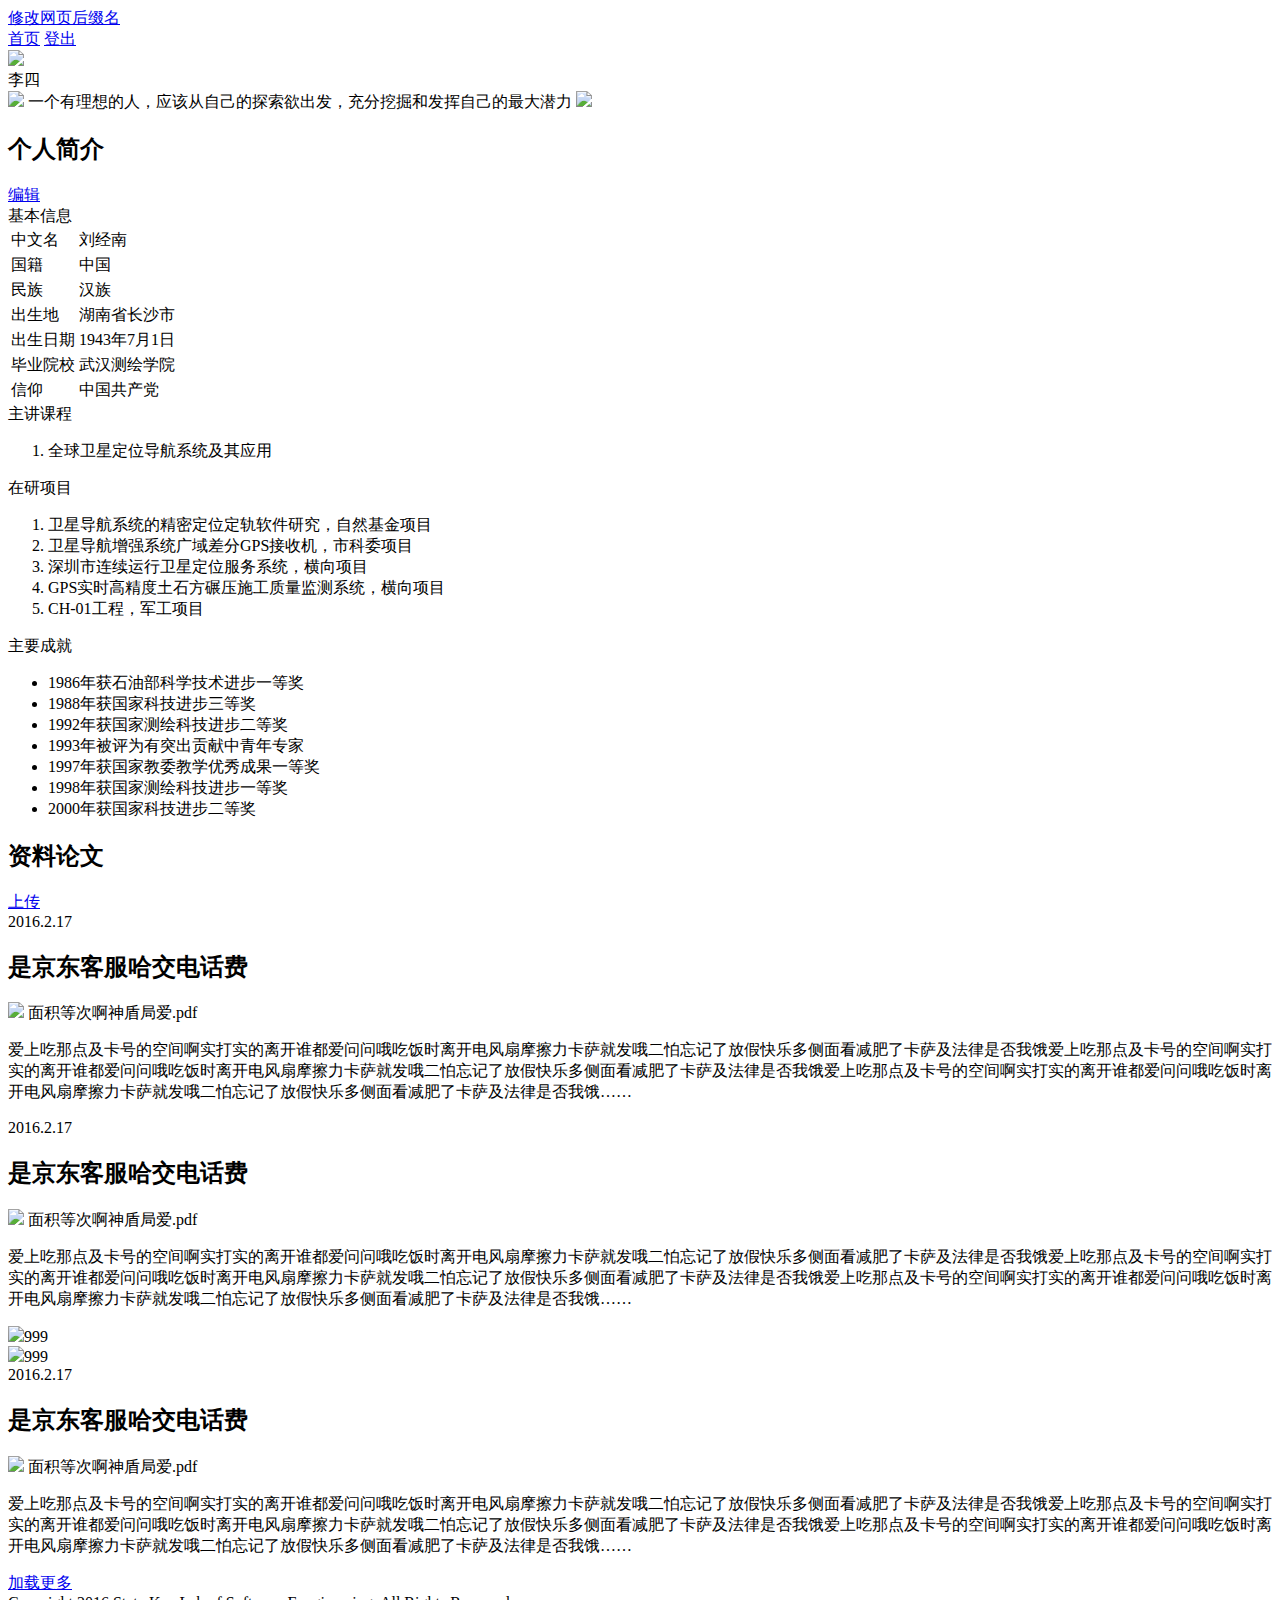
==== personPage.html @ 07006e8c "Fix:" ====
<!DOCTYPE html>
<html lang="en">
<head>
    <meta charset="UTF-8">
    <title>XX的个人主页</title>
    <!--[if lt IE 9]>
    <script src="js/html5shiv.js"></script>
    <script src="js/respond.min.js"></script>
    <![endif]-->
    <link href="css/normalize.min.css" rel="stylesheet" type="text/css">
    <link href="css/personPage.css" rel="stylesheet" type="text/css">
</head>
<body>
    <header class="headerContainer">
        <div class="header">
            <div class="headerTop">
                <div class="hBtnContainer clearFix">
                    <div class="hBtnContainerL">
                        <span class="button hBtnL"><a href="#">修改网页后缀名</a></span>
                    </div>
                    <div class="hBtnContainerR">
                        <span class="button hBtnR1 active"><a href="#">首页</a></span>
                        <span class="button hBtnR2"><a href="#">登出</a></span>
                    </div>
                </div>
            </div>
            <div class="personsContainer">
                <div class="pCContainer">
                    <div class="personsIcon"><img src="img/personsIcon.jpg"></div>
                    <div class="pIconNote"><span class="personName">李四</span></div>
                    <span class="quotationLeft"><img src="img/leftComma.png"></span>
                    <span class="personsWords">一个有理想的人，应该从自己的探索欲出发，充分挖掘和发挥自己的最大潜力</span>
                    <span class="quotationRight"><img src="img/rightComma.png"></span>
                </div>
            </div>
            <div class="headerBottom"></div>
        </div>
    </header>
    <div class="introductionContainer">
        <div class="introduction">
            <div class="introHeader">
                <h2 class="contentTitle">个人简介</h2>
                <span class="button buttonRight" onclick="editorIOn()"><a href="#">编辑</a></span>
            </div>
            <div class="introContent clearFix">
                <div class="introCol introCol1">
                    <span class="introTitle">基本信息</span>
                    <table border="0">
                        <tr>
                            <td>中文名</td>
                            <td>刘经南</td>
                        </tr>
                        <tr>
                            <td>国籍</td>
                            <td>中国</td>
                        </tr>
                        <tr>
                            <td>民族</td>
                            <td>汉族</td>
                        </tr>
                        <tr>
                            <td>出生地</td>
                            <td>湖南省长沙市</td>
                        </tr>
                        <tr>
                            <td>出生日期</td>
                            <td>1943年7月1日</td>
                        </tr>
                        <tr>
                            <td>毕业院校</td>
                            <td>武汉测绘学院</td>
                        </tr>
                        <tr>
                            <td>信仰</td>
                            <td>中国共产党</td>
                        </tr>
                    </table>
                </div>
                <div class="introCol introCol2">
                    <span class="introTitle">主讲课程</span>
                    <ol>
                        <li>全球卫星定位导航系统及其应用</li>
                    </ol>
                    <span class="introTitle">在研项目</span>
                    <ol>
                        <li>卫星导航系统的精密定位定轨软件研究，自然基金项目</li>
                        <li>卫星导航增强系统广域差分GPS接收机，市科委项目</li>
                        <li>深圳市连续运行卫星定位服务系统，横向项目</li>
                        <li>GPS实时高精度土石方碾压施工质量监测系统，横向项目</li>
                        <li>CH-01工程，军工项目</li>
                    </ol>
                </div>
                <div class="introCol introCol3">
                    <span class="introTitle">主要成就</span>
                    <ul>
                        <li>1986年获石油部科学技术进步一等奖</li>
                        <li>1988年获国家科技进步三等奖</li>
                        <li>1992年获国家测绘科技进步二等奖</li>
                        <li>1993年被评为有突出贡献中青年专家</li>
                        <li>1997年获国家教委教学优秀成果一等奖</li>
                        <li>1998年获国家测绘科技进步一等奖</li>
                        <li>2000年获国家科技进步二等奖</li>
                    </ul>
                </div>
            </div>
        </div>
    </div>
    <div class="fileContainer">
        <div class="file">
            <div class="fileHeader">
                <h2 class="contentTitle">资料论文</h2>
                <span class="button buttonRight"><a href="#">上传</a></span>
            </div>
            <div class="fileContent clearFix">
                <div class="fTimeContainer">
                    <span class="fTime">2016.2.17</span>
                </div>
                <div class="fileExactContainer">
                    <h2 class="fETitle">是京东客服哈交电话费</h2>
                    <div class="fileExact">
                        <span class="fEIcon"><img src="img/iconLink.png"></span>
                        <span class="fEName">面积等次啊神盾局爱.pdf</span>
                    </div>
                    <div class="fEIntro">
                        <div><p>爱上吃那点及卡号的空间啊实打实的离开谁都爱问问哦吃饭时离开电风扇摩擦力卡萨就发哦二怕忘记了放假快乐多侧面看减肥了卡萨及法律是否我饿爱上吃那点及卡号的空间啊实打实的离开谁都爱问问哦吃饭时离开电风扇摩擦力卡萨就发哦二怕忘记了放假快乐多侧面看减肥了卡萨及法律是否我饿爱上吃那点及卡号的空间啊实打实的离开谁都爱问问哦吃饭时离开电风扇摩擦力卡萨就发哦二怕忘记了放假快乐多侧面看减肥了卡萨及法律是否我饿……</p></div>
                        <div class="fileComment"></div>
                    </div>
                </div>
                <div class="fileControlContainer">
                    <div class="fileControl">
                        <div class="iconPen"></div>
                        <div class="division"></div>
                        <div class="iconTrash"></div>
                    </div>
                </div>
            </div>
            <div class="fileContent clearFix">
                <div class="fTimeContainer">
                    <span class="fTime">2016.2.17</span>
                </div>
                <div class="fileExactContainer">
                    <h2 class="fETitle">是京东客服哈交电话费</h2>
                    <div class="fileExact">
                        <span class="fEIcon"><img src="img/iconLink.png"></span>
                        <span class="fEName">面积等次啊神盾局爱.pdf</span>
                    </div>
                    <div class="fEIntro">
                        <div><p>爱上吃那点及卡号的空间啊实打实的离开谁都爱问问哦吃饭时离开电风扇摩擦力卡萨就发哦二怕忘记了放假快乐多侧面看减肥了卡萨及法律是否我饿爱上吃那点及卡号的空间啊实打实的离开谁都爱问问哦吃饭时离开电风扇摩擦力卡萨就发哦二怕忘记了放假快乐多侧面看减肥了卡萨及法律是否我饿爱上吃那点及卡号的空间啊实打实的离开谁都爱问问哦吃饭时离开电风扇摩擦力卡萨就发哦二怕忘记了放假快乐多侧面看减肥了卡萨及法律是否我饿……</p></div>
                        <div class="fileComment clearFix">
                            <div class="fileSeen"><img src="img/iconEye.png"><span id="fSAmount">999</span></div>
                            <div class="fileDownload"><img src="img/iconDownload.png"><span id="fDAmount">999</span></div>
                        </div>
                    </div>
                </div>
                <div class="fileControlContainer">
                    <div class="fileControl">
                        <div class="iconPen"></div>
                        <div class="division"></div>
                        <div class="iconTrash"></div>
                    </div>
                </div>
            </div>
            <div class="fileContent clearFix">
                <div class="fTimeContainer">
                    <span class="fTime">2016.2.17</span>
                </div>
                <div class="fileExactContainer">
                    <h2 class="fETitle">是京东客服哈交电话费</h2>
                    <div class="fileExact">
                        <span class="fEIcon"><img src="img/iconLink.png"></span>
                        <span class="fEName">面积等次啊神盾局爱.pdf</span>
                    </div>
                    <div class="fEIntro">
                        <div><p>爱上吃那点及卡号的空间啊实打实的离开谁都爱问问哦吃饭时离开电风扇摩擦力卡萨就发哦二怕忘记了放假快乐多侧面看减肥了卡萨及法律是否我饿爱上吃那点及卡号的空间啊实打实的离开谁都爱问问哦吃饭时离开电风扇摩擦力卡萨就发哦二怕忘记了放假快乐多侧面看减肥了卡萨及法律是否我饿爱上吃那点及卡号的空间啊实打实的离开谁都爱问问哦吃饭时离开电风扇摩擦力卡萨就发哦二怕忘记了放假快乐多侧面看减肥了卡萨及法律是否我饿……</p></div>
                        <div class="fileComment"></div>
                    </div>
                </div>
                <div class="fileControlContainer">
                    <div class="fileControl">
                        <div class="iconPen"></div>
                        <div class="division"></div>
                        <div class="iconTrash"></div>
                    </div>
                </div>
            </div>
            <div class="fileMore">
                <span class="button"><a href="#">加载更多</a></span>
            </div>
        </div>
    </div>
    <footer class="footer">
        <div class="footerContainer">
            <span class="copyRight">Copyright 2016 State Key Lab of Software Eengineering, All Rights Reserved</span>
        </div>
    </footer>
    <script src="js/sub.js"></script>
</body>
</html>
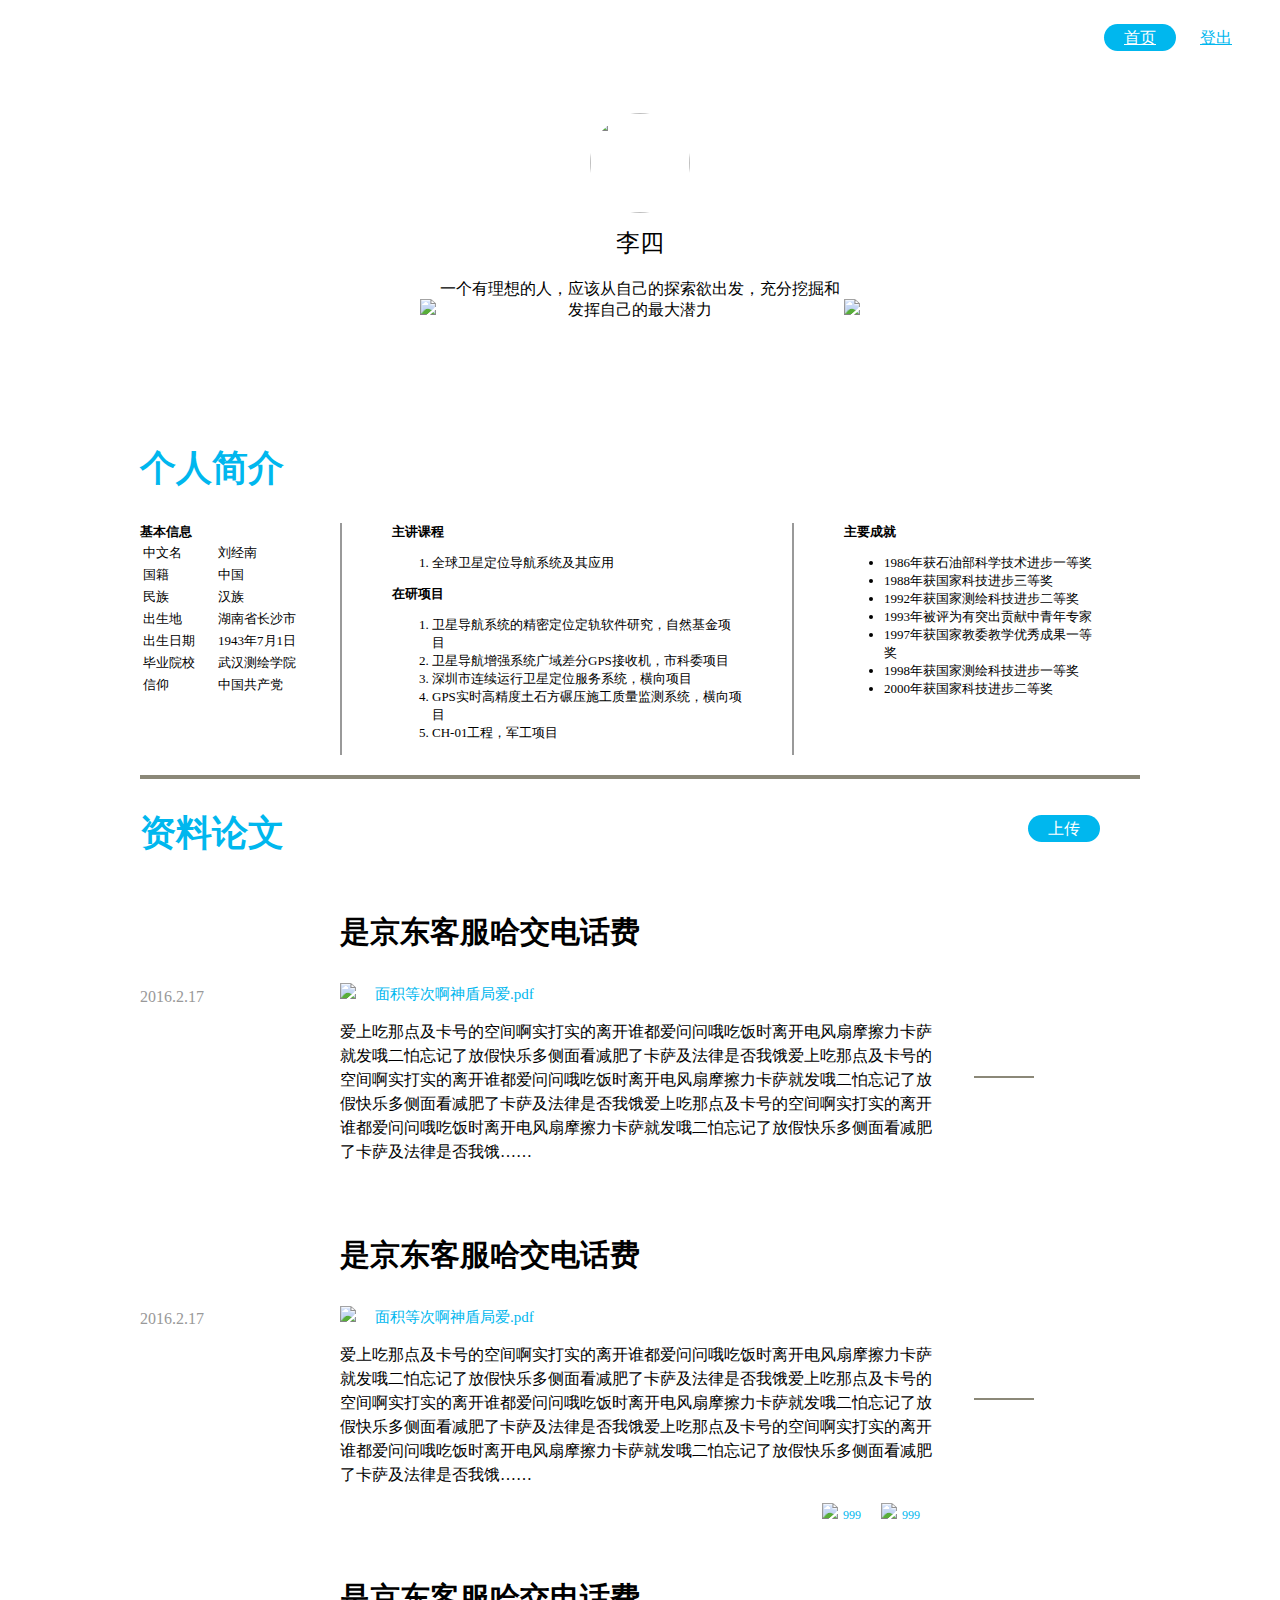
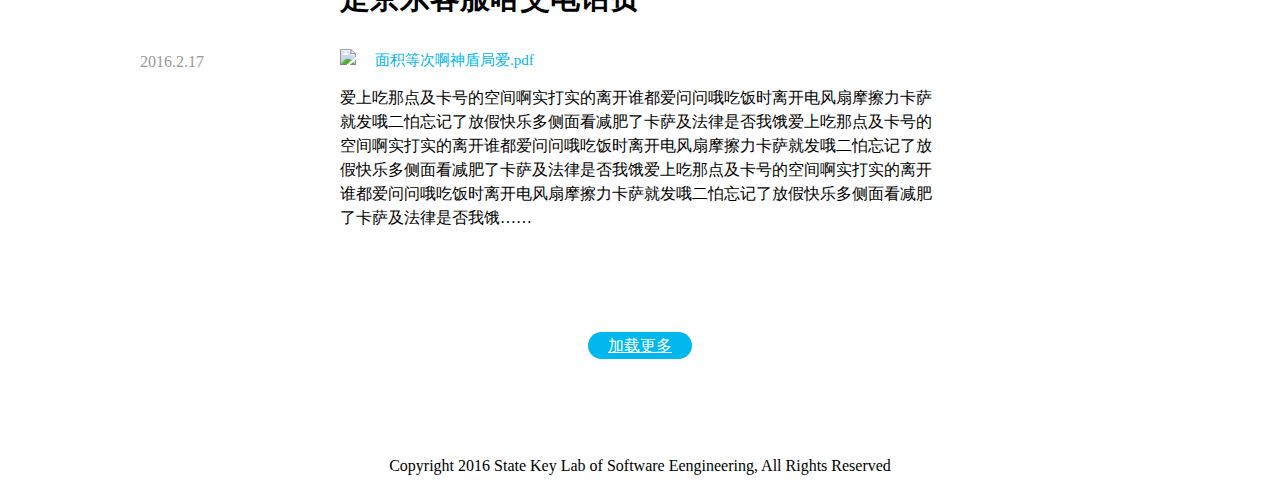
==== commit 8a799c34: "Fix:" ====
--- a/personPage.html
+++ b/personPage.html
@@ -11,12 +11,104 @@
     <link href="css/personPage.css" rel="stylesheet" type="text/css">
 </head>
 <body>
+    <div class="editor editorIntro">
+        <div class="editorContainer">
+            <div class="eIHeader eHeader">
+                <h3>编辑</h3>
+            </div>
+            <div class="eIFormContainer eFormContainer">
+                <form method="get" class="eIForm clearFix">
+                    <div class="inputContainerL">
+                        <h3 class="pEIntroH">简介</h3>
+                        <label for="personsEIntro"></label>
+                        <textarea name="personsEWords" id="personsEIntro"></textarea>
+                        <span class="personsEIcon"><img src="img/personsIcon.jpg"></span>
+                    </div>
+                    <h3 class="pEEssential">基本信息</h3>
+                    <div class="inputContainerS clearFix">
+                        <div class="inputContainer">
+                            <label for="personsEName" class="pELabel">姓名</label>
+                            <input type="text" name="personsEName" id="personsEName">
+                        </div>
+                        <div class="inputContainer">
+                            <span id="personsSex">性别</span>
+                            <label class="pERadio"><input type="radio" name="personsSex" >男</label>
+                            <label class="pERadio"><input type="radio" name="personsSex">女</label>
+                        </div>
+                        <div class="inputContainer">
+                            <label for="personsECountry" class="pELabel">国籍</label>
+                            <input type="text" id="personsECountry">
+                        </div>
+                        <div class="inputContainer">
+                            <label for="personsENation" class="pELabel">民族</label>
+                            <input type="text" id="personsENation">
+                        </div>
+                        <div class="inputContainer">
+                            <label for="personsEBirthPlace" class="pELabel">出生地</label>
+                            <input type="text" id="personsEBirthPlace">
+                        </div>
+                        <div class="inputContainer">
+                            <label for="personsEBirthDay" class="pELabel">出生日期</label>
+                            <input type="text" id="personsEBirthDay">
+                        </div>
+                        <div class="inputContainer">
+                            <label for="personsEGraduateSchool" class="pELabel">毕业院校</label>
+                            <input type="text" id="personsEGraduateSchool">
+                        </div>
+                        <div class="inputContainer">
+                            <label for="personsEPolitics" class="pELabel">政治面貌</label>
+                            <input type="text" id="personsEPolitics">
+                        </div>
+                    </div>
+                    <div class="inputContainerF">
+                        <h3 class="pEWorks">在研项目</h3>
+                        <label><textarea></textarea></label>
+                    </div>
+                    <div class="inputContainerF">
+                        <h3 class="pEAchievement">主要成就</h3>
+                        <label><textarea></textarea></label>
+                    </div>
+                    <button type="submit">完成</button>
+                </form>
+            </div>
+        </div>
+    </div>
+    <div class="editor editorContent">
+        <div class="editorContainer">
+            <div class="eCHeader eHeader">
+                <h3>编辑</h3>
+            </div>
+            <div class="eCFormContainer eFormContainer">
+                <form method="get" action="#" class="eCForm clearFix">
+                    <div class="inputContainerL">
+                        <label for="eCTitle" class="pELabel">标题</label>
+                        <input type="text" id="eCTitle">
+                    </div>
+                    <div class="inputContainerL">
+                        <label for="eCBrief" class="pELabel" id="eCBL">简述</label>
+                        <textarea id="eCBrief"></textarea>
+                    </div>
+                    <div class="eCFooter clearFix">
+                        <div class="eCFL">
+                            <img src="img/iconImg.png"><span>添加图片</span>
+                            <img src="img/iconLink.png"><span>添加附件</span>
+                        </div>
+                        <div class="eCFR">
+                            <span>现在时间:</span>
+                            <span class="timeNow"></span>
+                        </div>
+                    </div>
+                    <button type="submit">完成</button>
+                </form>
+            </div>
+        </div>
+    </div>
     <header class="headerContainer">
         <div class="header">
             <div class="headerTop">
                 <div class="hBtnContainer clearFix">
                     <div class="hBtnContainerL">
-                        <span class="button hBtnL"><a href="#">修改网页后缀名</a></span>
+                        <span class="button hBtnL owner"><a href="#">修改网页后缀名</a></span>
                     </div>
                     <div class="hBtnContainerR">
                         <span class="button hBtnR1 active"><a href="#">首页</a></span>
@@ -40,7 +132,7 @@
         <div class="introduction">
             <div class="introHeader">
                 <h2 class="contentTitle">个人简介</h2>
-                <span class="button buttonRight" onclick="editorIOn()"><a href="#">编辑</a></span>
+                <span class="button buttonRight owner" onclick="editorIOn()"><a href="#">编辑</a></span>
             </div>
             <div class="introContent clearFix">
                 <div class="introCol introCol1">
@@ -109,7 +201,7 @@
         <div class="file">
             <div class="fileHeader">
                 <h2 class="contentTitle">资料论文</h2>
-                <span class="button buttonRight"><a href="#">上传</a></span>
+                <span class="button buttonRight" onclick="editorCOn()"><a>上传</a></span>
             </div>
             <div class="fileContent clearFix">
                 <div class="fTimeContainer">
@@ -175,7 +267,7 @@
                         <div class="fileComment"></div>
                     </div>
                 </div>
-                <div class="fileControlContainer">
+                <div class="fileControlContainer owner">
                     <div class="fileControl">
                         <div class="iconPen"></div>
                         <div class="division"></div>
@@ -194,5 +286,8 @@
         </div>
     </footer>
     <script src="js/sub.js"></script>
+    <script>
+
+    </script>
 </body>
 </html>--- a/css/personPage.css
+++ b/css/personPage.css
@@ -0,0 +1,395 @@
+/*global starts*/
+.owner{
+    display: none;
+}
+.button a{
+    font-size: 16px;
+    background-color: #00b7ee;
+    padding: 5px 20px;
+    border-radius: 15px;
+    color: #ffffff;
+    -webkit-transition: all .5s ease-in-out;
+    -moz-transition: all .5s ease-in-out;
+    -ms-transition: all .5s ease-in-out;
+    -o-transition: all .5s ease-in-out;
+    transition: all .5s ease-in-out;
+}
+.button a:hover{
+    background-color: #ffffff;
+    color: #00b7ee;
+}
+.buttonRight{
+    float: right;
+    margin-right: 40px;
+}
+.contentTitle{
+    font-size: 36px;
+    color: #00b7ee;
+    display: inline-block;
+}
+/*to clearfix*/
+.clearFix:after {
+    content: "";
+    display: block;
+    height: 0;
+    clear: both;
+    visibility: hidden;
+}
+body{
+    position: relative;
+}
+/*global ends*/
+/*header starts*/
+.hBtnContainer{
+    padding-top: 20px;
+    margin: 0 20px;
+}
+.headerTop{
+    height: 155px;
+    background-image: url(../img/pHdBgTop.jpg);
+    background-position: center;
+}
+.headerTop .button a{
+    background-color: #ffffff;
+    color: #00b7ee;
+}
+.headerTop .active a{
+    background-color: #00b7ee;
+    color: #ffffff;
+}
+.headerTop .button a:hover{
+    background-color: #00b7ee;
+    color: #ffffff;
+}
+.headerTop .active a:hover{
+    background-color: #ffffff;
+    color: #00b7ee;
+}
+.hBtnContainerL{
+    float: left;
+}
+.hBtnContainerR{
+    float: right;
+}
+.headerBottom{
+    background-image: url(../img/pHdBgBottom.jpg);
+    background-position: center;
+    height: 251px;
+}
+.headerContainer{
+    position: relative;
+}
+.personsContainer{
+    width: 100%;
+    position: absolute;
+    top: 105px;
+    text-align: center;
+}
+.pCContainer{
+    display: inline-block;
+}
+.pCContainer .personsWords{
+    display: inline-block;
+    width: 400px;
+    word-break: normal;
+}
+.personsIcon img{
+    width: 100px;
+    height: 100px;
+    border-radius: 100%;
+}
+.pIconNote{
+    margin: 10px auto 20px auto;
+}
+.pIconNote span{
+    font-size: 24px;
+}
+/*header ends*/
+
+/*introduction starts*/
+.introduction{
+    max-width: 1000px;
+    margin: 0 auto;
+    border-bottom: 4px #8B8878 solid;
+}
+.introContent{
+    padding-bottom: 20px;
+}
+.introHeader .button{
+    margin-top: 40px;
+}
+.introContent td{
+    padding-right: 20px;
+}
+
+.introTitle{
+    font-weight: bold;
+}
+.introCol{
+    float: left;
+    font-size: 13px;
+}
+.introCol1{
+    width: 18%;
+    padding-right: 2%;
+}
+.introCol2{
+    padding: 0 5%;
+    width: 35%;
+    border-left: 2px #999999 solid;
+    border-right: 2px #999999 solid;
+}
+.introCol3{
+    padding-left: 5%;
+    width: 25%;
+}
+/*introduction ends*/
+/*file starts*/
+.file{
+    max-width: 1000px;
+    margin: 0 auto;
+}
+.fileContainer{
+
+}
+.fileContent{
+    margin-bottom: 30px;
+}
+.fileHeader .button{
+    margin-top: 40px;
+}
+.fTimeContainer{
+    margin-top: 10%;
+}
+.fTimeContainer .fTime{
+    font-size: 16px;
+    color: #999999;
+}
+.fTimeContainer{
+    float: left;
+    width: 20%;
+}
+.fileExactContainer{
+    float: left;
+    width: 60%;
+}
+.fileExactContainer .fETitle{
+    font-size: 30px;
+}
+.fileExactContainer .fEName{
+    padding-left: 15px;
+    font-size: 15px;
+    color: #00b7ee;
+}
+.fileExactContainer .fEIcon img{
+    margin-top: 5px;
+}
+.fileExactContainer .fEIntro p{
+    line-height: 1.5;
+}
+.fileControlContainer{
+    float: left;
+    width: 20%;
+    margin-top: 12%;
+}
+.fileMore{
+    width: 308px;
+    height: 111px;
+    background-image: url(../img/bk.jpg);
+    margin: 0 auto;
+    text-align: center;
+
+}
+.fileControl .division{
+    margin-left: 17%;
+    width: 60px;
+    height: 2px;
+    border-top: 2px solid #8B8878;
+}
+.fileControl .iconPen{
+    display: block;
+    margin: 5% 20%;
+    height: 48px;
+    width: 48px;
+    background-image: url(../img/iconPen.png);
+    -webkit-transition: all .5s ease-in-out;
+    -moz-transition: all .5s ease-in-out;
+    -ms-transition: all .5s ease-in-out;
+    -o-transition: all .5s ease-in-out;
+    transition: all .5s ease-in-out;
+}
+.fileControl .iconPen:hover{
+    background-image: url(../img/iconTrashW.png);
+}
+.fileControl .iconTrash{
+    display: block;
+    margin: 5% 20%;
+    height: 48px;
+    width: 48px;
+    background-image: url(../img/iconTrash.png);
+    -webkit-transition: all .5s ease-in-out;
+    -moz-transition: all .5s ease-in-out;
+    -ms-transition: all .5s ease-in-out;
+    -o-transition: all .5s ease-in-out;
+    transition: all .5s ease-in-out;
+}
+.fileControl .iconTrash:hover{
+    background-image: url(../img/iconPenW.png);
+}
+.fileMore span{
+    display: inline-block;
+    margin-top: 60px;
+}
+.fileSeen, .fileDownload{
+    float: left;
+    padding-right: 20px;
+}
+.fileComment span{
+    padding-left: 5px;
+    font-size: 12px;
+    color: #00b7ee;
+    cursor: pointer;
+}
+.fileComment span:hover{
+    text-decoration: underline;
+}
+.fileComment{
+    float: right;
+}
+/*file ends*/
+/*footer starts*/
+footer{
+    background:url(../img/footerBg.png);
+}
+.copyRight{
+    display: inline-block;
+}
+.footerContainer {
+    padding-top: 70px;
+    text-align: center;
+}
+/*footer ends*/
+/*editor starts*/
+.editor textarea,input[text]{
+    border-radius: 5px;
+}
+.eHeader{
+    font-size: 24px;
+    color: #00b7ee;
+    margin: 0 40px 0 40px;
+    padding-top: 20px;
+}
+.eFormContainer .inputContainer{
+    float: left;
+    width: 50%;
+    margin: 10px 0;
+    line-height: 27px;
+}
+.eFormContainer{
+    margin: 0 55px 0 55px;
+}
+.eFormContainer form{
+    padding-bottom: 30px;
+}
+.eIFormContainer .inputContainerF textarea{
+    width: 90%;
+    height: 150px;
+    overflow: auto;
+}
+.eFormContainer h3{
+    font-size: 18px;
+}
+.eFormContainer button{
+    cursor: pointer;
+    float: right;
+    font-size: 16px;
+    background-color: #00b7ee;
+    padding: 5px 20px;
+    border-radius: 15px;
+    color: #ffffff;
+    border: 0;
+    -webkit-transition: all .5s ease-in-out;
+    -moz-transition: all .5s ease-in-out;
+    -ms-transition: all .5s ease-in-out;
+    -o-transition: all .5s ease-in-out;
+    transition: all .5s ease-in-out;
+    margin-right: 20px;
+    margin-top: 20px;
+}
+.eFormContainer button:hover{
+    background-color: #ffffff;
+    color: #00b7ee;
+}
+.eIFormContainer #personsEIntro{
+    width: 500px;
+    height: 200px;
+    overflow: hidden;
+}
+.pELabel,#personsSex{
+    display: inline-block;
+    width: 80px;
+}
+.eIFormContainer .pERadio{
+    padding: 0 30px;
+}
+.personsEIcon{
+    display: inline-block;
+}
+.personsEIcon img{
+    margin-left: 50px;
+    width: 200px;
+    height: 200px;
+    border-radius: 100%;
+}
+.editor{
+    z-index: 100;
+    position: absolute;
+    width: 100%;
+    height: 100%;
+    background-color: rgba(100,100,100,0.5);
+    display: none;
+}
+.editorContainer{
+    border-radius: 10px;
+    max-width: 900px;
+    margin: 50px auto 0 auto;
+    z-index: 500;
+    background-color: #ffffff;
+}
+.editorContent .editorContainer{
+    margin: 300px auto 0 auto;
+}
+body .eDisplayed{
+    display: block;
+}
+.eCFormContainer .inputContainerL{
+    margin: 10px 0;
+}
+.eCFormContainer #eCTitle{
+    width: 80%;
+}
+.eCFormContainer #eCBrief{
+    width: 80%;
+    height: 150px;
+}
+.eCFormContainer #eCBL{
+    vertical-align: top;
+}
+.eCFooter{
+    margin-left: 80px;
+    vertical-align: middle;
+}
+.eCFooter span{
+    font-size: 16px;
+    padding-left: 5px;
+}
+.eCFL{
+    float: left;
+}
+.eCFR{
+    float: right;
+}
+.eCFR span{
+    color: #bbbbbb;
+}
+/*editor ends*/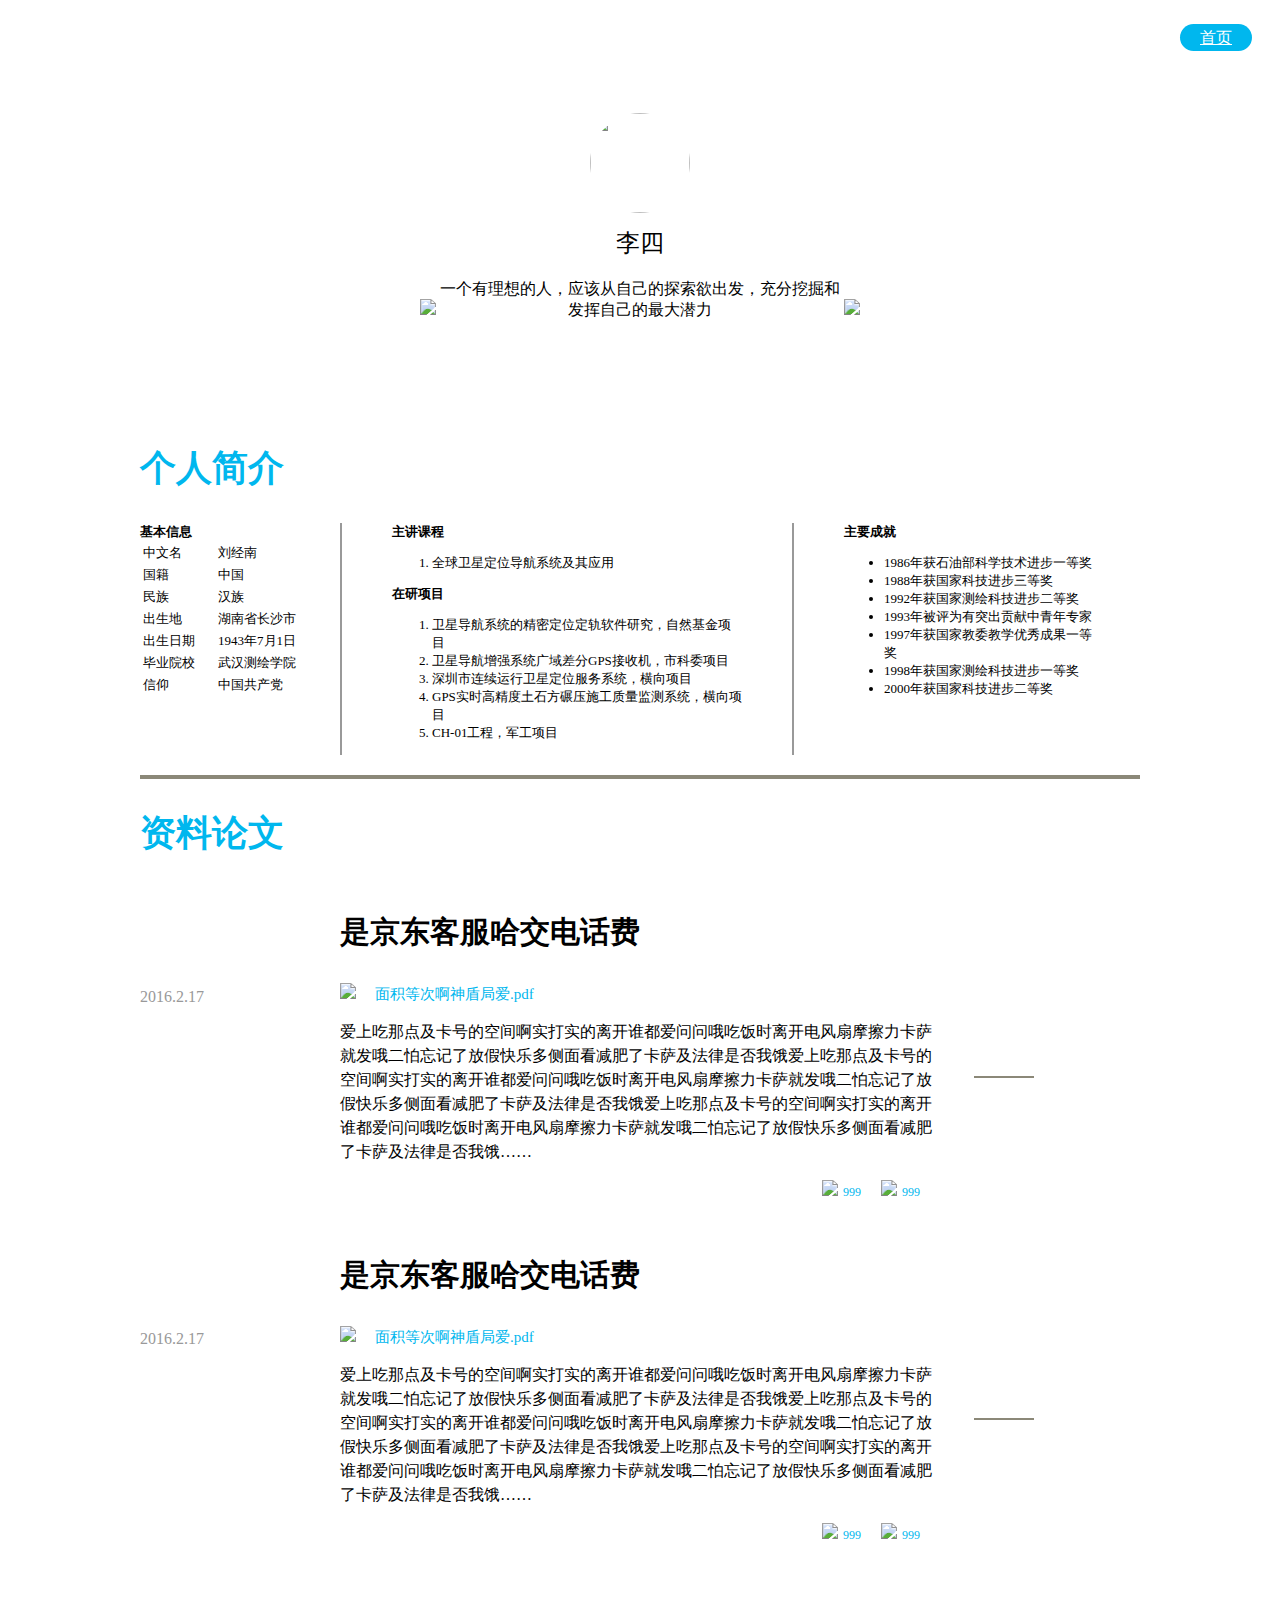
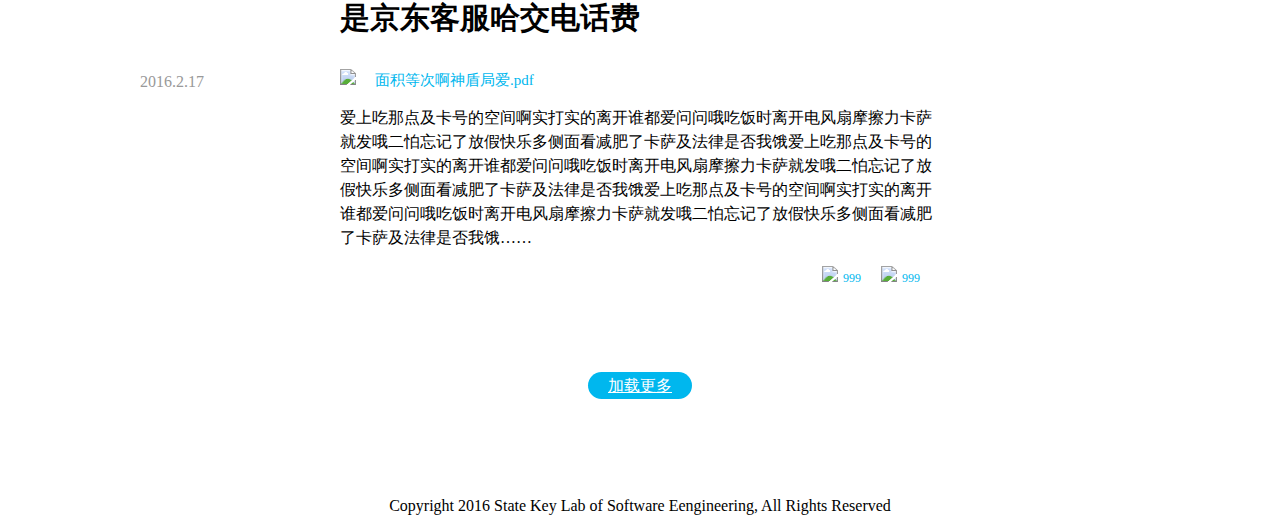
==== commit 1d2e01de: "Fix:" ====
--- a/personPage.html
+++ b/personPage.html
@@ -32,8 +32,8 @@
                         </div>
                         <div class="inputContainer">
                             <span id="personsSex">性别</span>
-                            <label class="pERadio"><input type="radio" name="personsSex" >男</label>
-                            <label class="pERadio"><input type="radio" name="personsSex">女</label>
+                            <label class="pERadio"><input type="radio" name="personsSex" id="sexMale">男</label>
+                            <label class="pERadio"><input type="radio" name="personsSex" id="sexFemale">女</label>
                         </div>
                         <div class="inputContainer">
                             <label for="personsECountry" class="pELabel">国籍</label>
@@ -68,7 +68,7 @@
                         <h3 class="pEAchievement">主要成就</h3>
                         <label><textarea></textarea></label>
                     </div>
-                    <button type="submit">完成</button>
+                    <button type="submit" id="editorISubmit">完成</button>
                 </form>
             </div>
         </div>
@@ -79,7 +79,7 @@
                 <h3>编辑</h3>
             </div>
             <div class="eCFormContainer eFormContainer">
-                <form method="get" action="#" class="eCForm clearFix">
+                <form method="get" action="#" class="eCForm clearFix" enctype="multipart/form-data">
                     <div class="inputContainerL">
                         <label for="eCTitle" class="pELabel">标题</label>
                         <input type="text" id="eCTitle">
@@ -90,15 +90,14 @@
                     </div>
                     <div class="eCFooter clearFix">
                         <div class="eCFL">
-                            <img src="img/iconImg.png"><span>添加图片</span>
-                            <img src="img/iconLink.png"><span>添加附件</span>
+                            <label>添加附件<input type="file" id="fileUpload"></label>
                         </div>
                         <div class="eCFR">
                             <span>现在时间:</span>
                             <span class="timeNow"></span>
                         </div>
                     </div>
-                    <button type="submit">完成</button>
+                    <button type="submit" id="editorCSubmit">完成</button>
                 </form>
             </div>
         </div>
@@ -112,7 +111,7 @@
                     </div>
                     <div class="hBtnContainerR">
                         <span class="button hBtnR1 active"><a href="#">首页</a></span>
-                        <span class="button hBtnR2"><a href="#">登出</a></span>
+                        <span class="button hBtnR2 owner"><a href="#">登出</a></span>
                     </div>
                 </div>
             </div>
@@ -201,7 +200,7 @@
         <div class="file">
             <div class="fileHeader">
                 <h2 class="contentTitle">资料论文</h2>
-                <span class="button buttonRight" onclick="editorCOn()"><a>上传</a></span>
+                <span class="button buttonRight owner" onclick="editorCOn()"><a>上传</a></span>
             </div>
             <div class="fileContent clearFix">
                 <div class="fTimeContainer">
@@ -215,7 +214,10 @@
                     </div>
                     <div class="fEIntro">
                         <div><p>爱上吃那点及卡号的空间啊实打实的离开谁都爱问问哦吃饭时离开电风扇摩擦力卡萨就发哦二怕忘记了放假快乐多侧面看减肥了卡萨及法律是否我饿爱上吃那点及卡号的空间啊实打实的离开谁都爱问问哦吃饭时离开电风扇摩擦力卡萨就发哦二怕忘记了放假快乐多侧面看减肥了卡萨及法律是否我饿爱上吃那点及卡号的空间啊实打实的离开谁都爱问问哦吃饭时离开电风扇摩擦力卡萨就发哦二怕忘记了放假快乐多侧面看减肥了卡萨及法律是否我饿……</p></div>
-                        <div class="fileComment"></div>
+                        <div class="fileComment clearFix">
+                            <div class="fileSeen"><img src="img/iconEye.png"><span class="fSAmount">999</span></div>
+                            <div class="fileDownload"><img src="img/iconDownload.png"><span class="fDAmount">999</span></div>
+                        </div>
                     </div>
                 </div>
                 <div class="fileControlContainer">
@@ -239,8 +241,8 @@
                     <div class="fEIntro">
                         <div><p>爱上吃那点及卡号的空间啊实打实的离开谁都爱问问哦吃饭时离开电风扇摩擦力卡萨就发哦二怕忘记了放假快乐多侧面看减肥了卡萨及法律是否我饿爱上吃那点及卡号的空间啊实打实的离开谁都爱问问哦吃饭时离开电风扇摩擦力卡萨就发哦二怕忘记了放假快乐多侧面看减肥了卡萨及法律是否我饿爱上吃那点及卡号的空间啊实打实的离开谁都爱问问哦吃饭时离开电风扇摩擦力卡萨就发哦二怕忘记了放假快乐多侧面看减肥了卡萨及法律是否我饿……</p></div>
                         <div class="fileComment clearFix">
-                            <div class="fileSeen"><img src="img/iconEye.png"><span id="fSAmount">999</span></div>
-                            <div class="fileDownload"><img src="img/iconDownload.png"><span id="fDAmount">999</span></div>
+                            <div class="fileSeen"><img src="img/iconEye.png"><span class="fSAmount">999</span></div>
+                            <div class="fileDownload"><img src="img/iconDownload.png"><span class="fDAmount">999</span></div>
                         </div>
                     </div>
                 </div>
@@ -264,7 +266,10 @@
                     </div>
                     <div class="fEIntro">
                         <div><p>爱上吃那点及卡号的空间啊实打实的离开谁都爱问问哦吃饭时离开电风扇摩擦力卡萨就发哦二怕忘记了放假快乐多侧面看减肥了卡萨及法律是否我饿爱上吃那点及卡号的空间啊实打实的离开谁都爱问问哦吃饭时离开电风扇摩擦力卡萨就发哦二怕忘记了放假快乐多侧面看减肥了卡萨及法律是否我饿爱上吃那点及卡号的空间啊实打实的离开谁都爱问问哦吃饭时离开电风扇摩擦力卡萨就发哦二怕忘记了放假快乐多侧面看减肥了卡萨及法律是否我饿……</p></div>
-                        <div class="fileComment"></div>
+                        <div class="fileComment clearFix">
+                            <div class="fileSeen"><img src="img/iconEye.png"><span class="fSAmount">999</span></div>
+                            <div class="fileDownload"><img src="img/iconDownload.png"><span class="fDAmount">999</span></div>
+                        </div>
                     </div>
                 </div>
                 <div class="fileControlContainer owner">
@@ -287,7 +292,59 @@
     </footer>
     <script src="js/sub.js"></script>
     <script>
-
+        document.getElementById("editorISubmit").onclick = function(){
+            var formSex;
+            if(document.getElementById("sexMale")){
+                formSex = "男"
+            }else if(document.getElementById("sexFemale")){
+                formSex = "女"
+            }
+            var submit = new XMLHttpRequest();
+            submit.open("POST","/professor_api/");
+            var data = "moto=" + document.getElementById("personsEIntro").value +
+                        "&name=" + document.getElementById("personsEName").value +
+                            "&sex=" + formSex +
+                            "&country" + document.getElementById("personsECountry").value +
+                            "&nationality" + document.getElementById("personsENation").value +
+                            "&born_place" + document.getElementById("personsEBirthPlace").value +
+                            "&birthday" + document.getElementById("personsEBirthDay").value +
+                            "&school" + document.getElementById("personsEGraduateSchool").value +
+                            "&belief" + document.getElementById("personsEPolitics").value;
+            submit.setRequestHeader("Content-Type","application/json");
+            submit.send(data);
+        };
+        document.getElementById("editorCSubmit").onclick = function(){
+            var submit = new XMLHttpRequest();
+            submit.open("POST","/article_api/");
+            var data = "title=" + document.getElementById("eCTitle").value +
+                    "&detail=" + document.getElementById("personsEName").value +
+                    "&file_name=" + document.getElementById("");
+            submit.setRequestHeader("Content-Type","application/json");
+            submit.send(data);
+        };
+        /*加载更多功能*/
+        /*window.onload = function{
+            var add = new XMLHttpRequest();
+            add.open("GET","/article_api/?id=" + document)
+        }*/
+        window.onload = function() {
+            var i = 0;
+            var fSAmount;
+            var fDAmount;
+            while (document.getElementsByClassName("fileContent")[i]) {
+                fSAmount = document.getElementsByClassName("fSAmount")[i];
+                fDAmount = document.getElementsByClassName("fDAmount")[i];
+                var add = new XMLHttpRequest();
+                add.open("GET", "/article_api/?id=" + i + "&read_count=" + parseInt(fSAmount.innerText) + 1);
+                add.send();
+                fDAmount.onclick = function (j) {
+                    var addD = new XMLHttpRequest();
+                    addD.open("GET", "/article_api/?id=" + j + "&download_count=" + parseInt(fDAmount.innerText) + 1);
+                    addD.send();
+                }(i);
+                i++;
+            }
+        }
     </script>
 </body>
 </html>